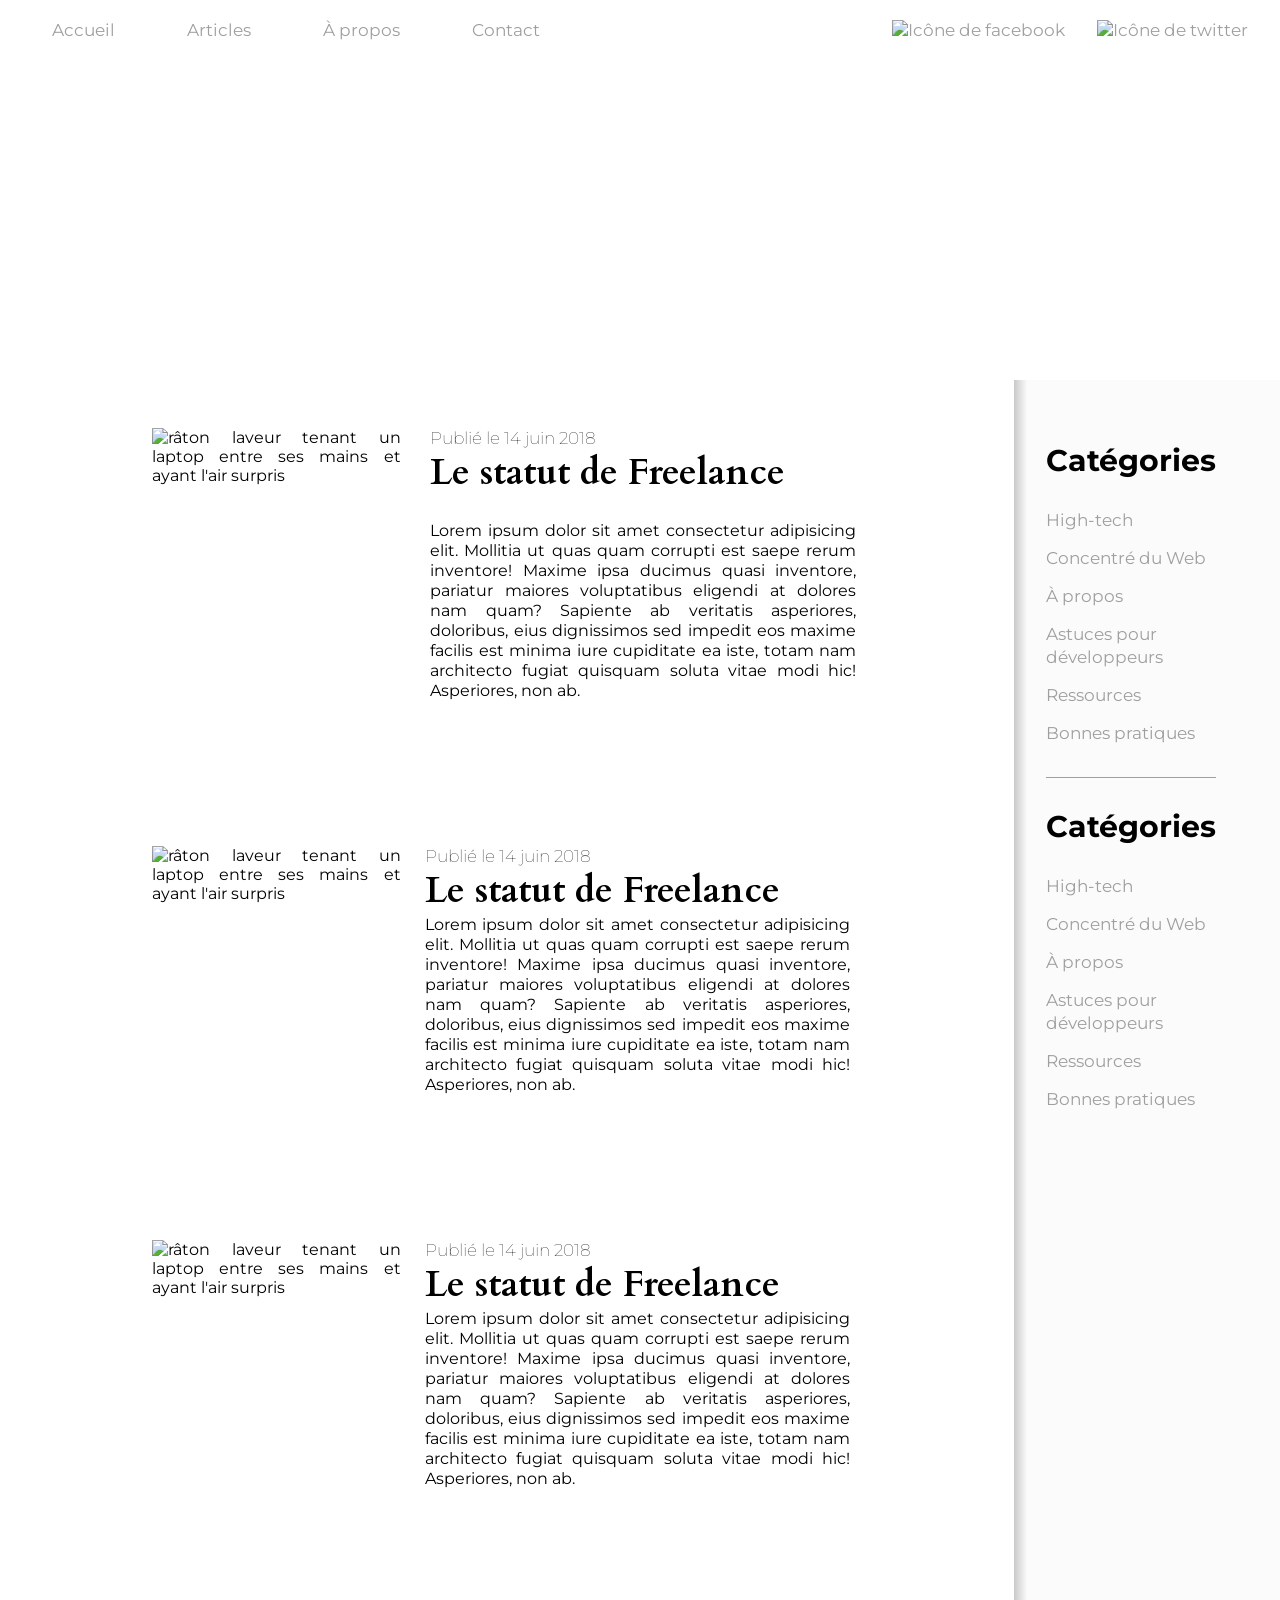
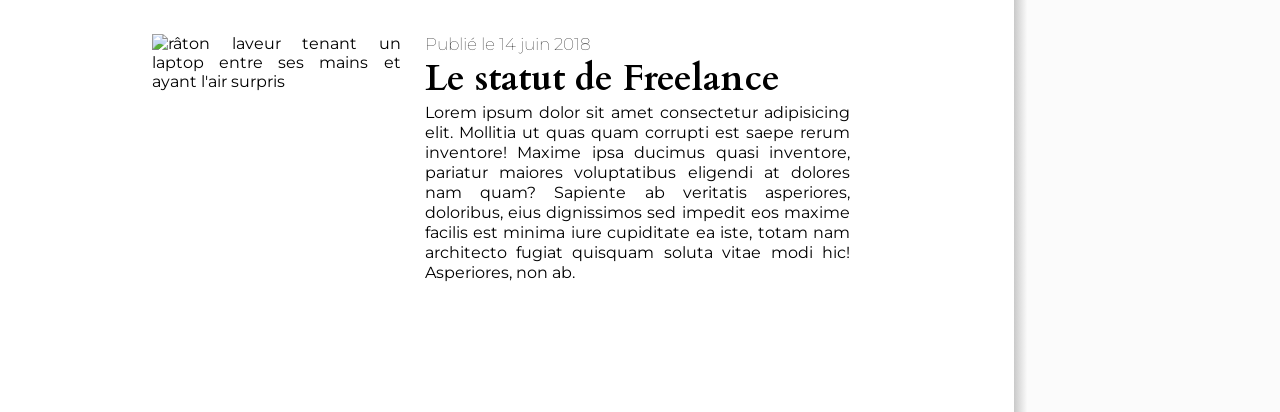
==== Racoon/index.html @ cf14d9fa "Adjust article elements order" ====
<!DOCTYPE html>
<html lang="fr">

<head>
    <meta charset="UTF-8">
    <meta name="viewport" content="width=device-width, initial-scale=1.0">
    <meta name="description" content="Squelette d'un site web">
    <link rel="stylesheet" href="./css/styles.css">
    <link rel="shortcut icon" href="./src/img/favicon.png" type="image/png">
    <title>Racoon</title>
</head>

<body>
    <header>
        <nav>
            <ul>
                <li><a href="#" aria-label="ne va nulle part">Accueil</a></li>
                <li><a href="#" aria-label="ne va nulle part">Articles</a></li>
                <li><a href="#" aria-label="ne va nulle part">À propos</a></li>
                <li><a href="#" aria-label="ne va nulle part">Contact</a></li>
            </ul>
            <div class="logo"><a href="http://www.facebook.com" target="_blank" rel="noreferrer"
                    aria-label="lien externe vers la page d'accueil de facebook" title="Facebook"><img
                        src="./src/img/facebook_icon.svg" alt="Icône de facebook"></a><a href="https://twitter.com"
                    target="_blank" rel="noreferrer" aria-label="lien externe vers la page d'accueil de twitter"
                    title="Twitter"><img src="./src/img/twitter_icon.svg" alt="Icône de twitter"></a>
            </div>
        </nav>
        <h1>Mon site générique</h1>
    </header>
    <div class="container">
        <main>
            <article>
                <img src="./src/img/placeholder_content.png"
                    alt="râton laveur tenant un laptop entre ses mains et ayant l'air surpris">
                <div class="article_h2">
                    <p>Publié le 14 juin 2018</p>
                    <h2>Le statut de Freelance</h2>
                </div>
                <p class="article_text">Lorem ipsum dolor sit amet consectetur adipisicing elit. Mollitia ut quas
                    quam corrupti est saepe
                    rerum
                    inventore! Maxime ipsa ducimus quasi inventore, pariatur maiores voluptatibus eligendi at
                    dolores
                    nam
                    quam?
                    Sapiente ab veritatis asperiores, doloribus, eius dignissimos sed impedit eos maxime facilis est
                    minima
                    iure cupiditate ea iste, totam nam architecto fugiat quisquam soluta vitae modi hic! Asperiores,
                    non
                    ab.</p>
            </article>
            <article><img src="./src/img/placeholder_content.png"
                    alt="râton laveur tenant un laptop entre ses mains et ayant l'air surpris">
                <div>
                    <div class="article_h2">
                        <p>Publié le 14 juin 2018</p>
                        <h2>Le statut de Freelance</h2>
                    </div>
                    <p class="article_text">Lorem ipsum dolor sit amet consectetur adipisicing elit. Mollitia ut quas
                        quam corrupti est saepe
                        rerum
                        inventore! Maxime ipsa ducimus quasi inventore, pariatur maiores voluptatibus eligendi at
                        dolores
                        nam
                        quam?
                        Sapiente ab veritatis asperiores, doloribus, eius dignissimos sed impedit eos maxime facilis est
                        minima
                        iure cupiditate ea iste, totam nam architecto fugiat quisquam soluta vitae modi hic! Asperiores,
                        non
                        ab.</p>
                </div>
            </article>
            <article><img src="./src/img/placeholder_content.png"
                    alt="râton laveur tenant un laptop entre ses mains et ayant l'air surpris">
                <div>
                    <div class="article_h2">
                        <p>Publié le 14 juin 2018</p>
                        <h2>Le statut de Freelance</h2>
                    </div>
                    <p class="article_text">Lorem ipsum dolor sit amet consectetur adipisicing elit. Mollitia ut quas
                        quam corrupti est saepe
                        rerum
                        inventore! Maxime ipsa ducimus quasi inventore, pariatur maiores voluptatibus eligendi at
                        dolores
                        nam
                        quam?
                        Sapiente ab veritatis asperiores, doloribus, eius dignissimos sed impedit eos maxime facilis est
                        minima
                        iure cupiditate ea iste, totam nam architecto fugiat quisquam soluta vitae modi hic! Asperiores,
                        non
                        ab.</p>
                </div>
            </article>
            <article><img src="./src/img/placeholder_content.png"
                    alt="râton laveur tenant un laptop entre ses mains et ayant l'air surpris">
                <div>
                    <div class="article_h2">
                        <p>Publié le 14 juin 2018</p>
                        <h2>Le statut de Freelance</h2>
                    </div>
                    <p class="article_text">Lorem ipsum dolor sit amet consectetur adipisicing elit. Mollitia ut quas
                        quam corrupti est saepe
                        rerum
                        inventore! Maxime ipsa ducimus quasi inventore, pariatur maiores voluptatibus eligendi at
                        dolores
                        nam
                        quam?
                        Sapiente ab veritatis asperiores, doloribus, eius dignissimos sed impedit eos maxime facilis est
                        minima
                        iure cupiditate ea iste, totam nam architecto fugiat quisquam soluta vitae modi hic! Asperiores,
                        non
                        ab.</p>
                </div>
            </article>
        </main>
        <footer>
            <div>
                <h2>Catégories</h2>
                <ul>
                    <li><a href="#" aria-label="ne mêne à rien">High-tech</a></li>
                    <li><a href="#" aria-label="ne mêne à rien">Concentré du Web</a></li>
                    <li><a href="#" aria-label="ne mêne à rien">À propos</a></li>
                    <li><a href="#" aria-label="ne mêne à rien">Astuces pour développeurs</a></li>
                    <li><a href="#" aria-label="ne mêne à rien">Ressources</a></li>
                    <li><a href="#" aria-label="ne mêne à rien">Bonnes pratiques</a></li>
                </ul>
            </div>
            <div>
                <h2>Catégories</h2>
                <ul>
                    <li><a href="#" aria-label="ne mêne à rien">High-tech</a></li>
                    <li><a href="#" aria-label="ne mêne à rien">Concentré du Web</a></li>
                    <li><a href="#" aria-label="ne mêne à rien">À propos</a></li>
                    <li><a href="#" aria-label="ne mêne à rien">Astuces pour développeurs</a></li>
                    <li><a href="#" aria-label="ne mêne à rien">Ressources</a></li>
                    <li><a href="#" aria-label="ne mêne à rien">Bonnes pratiques</a></li>
                </ul>
            </div>
        </footer>
    </div>
</body>

</html>
---- Racoon/css/styles.css ----
@import url('https://fonts.googleapis.com/css2?family=Cardo:wght@400;700&family=Montserrat:ital,wght@0,100..900;1,100..900&display=swap');

* {
    margin: 0;
    padding: 0;
    box-sizing: border-box;
}

/* --------------------------------------------------------------------------------------- */


html,
body {
    overflow-x: hidden;
}

body {
    font-family: Montserrat, sans-serif;
    max-width: 1650px;
    margin: auto;
}


/* --------------------------------------------------------------------------------------- */


nav,
nav ul,
.logo,
main,
footer {
    display: flex;
}

/* --------------nav-------------- */

nav {
    margin-left: 2em;
    margin-right: 2em;
    justify-content: space-between;
}

nav ul {
    gap: 2em;
}

nav li {
    padding: 20px 10px;
}

nav li a {
    color: #9F9F9F;
    padding: 20px 10px;
}

nav li a:nth-of-type(2) {
    color: #000;
}

nav .logo {
    align-items: center;
    gap: 2em;
}


/* ------------------main------------------------ */

main {
    flex-direction: column;
    gap: 4em;
    margin-top: 3em;
    margin-bottom: 3em;
}

main article {
    width: 70%;
    display: flex;
    flex-direction: column;
    flex-wrap: wrap;
    gap: 1.5em;
    margin: auto;
    text-align: justify;
    max-height: 450px;
}

main article p {
    font-size: 16px;
    line-height: 30px;
}

main article .article_h2 p {
    font-weight: 100;
    font-size: 17px;
}

main article img {
    max-width: 35%;
    height: 90%;
    flex-shrink: 0;
    object-fit: cover;
}

main article .article_text,
main article .article_h2 {
    max-width: 60%;
    max-height: 45%;
}

/* ------------------footer------------------------ */



footer {
    flex-direction: column;
    background-color: #FBFBFB;
    padding: 2em 4em 0 2em;
    background: linear-gradient(to right, #c9c9c9 0%, #FBFBFB 5%, #FBFBFB 100%);
}

footer h2 {
    margin-top: 1em;
    margin-bottom: 1em;
    font-size: 30px;
}

footer ul {
    display: flex;
    flex-direction: column;
    gap: 15px;
}

footer div:first-of-type {
    padding-bottom: 2em;
    border-bottom: 1px solid #9F9F9F;
}

footer li {
    line-height: 23px;
}

/* ------------------Generic elements--------------------------- */

h1 {
    color: white;
    text-align: center;
    background-image: url('../src/img/background.jpg');
    background-position: bottom;
    background-repeat: no-repeat;
    height: 10em;
    display: flex;
    font-weight: 900;
    padding-left: 1em;
}

h1,
article h2 {
    font-family: Cardo, sans-serif;
}

article h2 {
    font-size: 36px;
}

ul {
    list-style-type: none;
}

a {
    text-decoration: none;
    font-size: 17px;
    color: #9F9F9F;
}

a:hover {
    text-decoration: underline;
    text-underline-offset: 0.2em;
}


/* --------------------------------------------------------------------------------------- */


.logo img {
    width: 25px;
}


.container {
    display: flex;
}


/* --------------------------------------------------------------------------------------- */
@media (max-width: 1650px) {
    main article p {
        line-height: 20px;
    }
}


@media (max-width: 1250px) {
    .container {
        flex-direction: column;
    }

    main article {
        gap: 1em;
        flex-wrap: nowrap;
    }

    main article h2 {
        font-size: 26px;
        order: 1;
    }

    main article img {
        order: 2;
    }

    main article .article_text {
        order: 3;
    }

    main article p,
    main article p:first-of-type {
        font-size: 14px;
        line-height: normal;
    }

    footer {
        flex-direction: row;
        justify-content: space-around;
        padding: 4em 2em 1em;
        background: linear-gradient(0deg, #FBFBFB 90%, #9F9F9F 98%);
        gap: 1em;
    }

    footer div:first-of-type {
        border-bottom: none;
    }

    footer div {
        flex: 1;
    }

    footer div:last-of-type {
        border-left: 1px solid #9F9F9F;
        padding-left: 1em;
        text-align: end;
    }

    footer h2 {
        margin-top: 0;
    }
}


@media (max-width: 850px) {
    main article {
        flex-direction: column;
        align-items: center;
    }

    main .article_h2 {
        display: flex;
        flex-direction: row-reverse;
        justify-content: space-between;
        align-items: center;
    }

    nav {
        margin: 0;
        flex-direction: column;
    }

    nav ul {
        gap: 5px;
        justify-content: center;
    }

    nav .logo {
        justify-content: center;
        margin-bottom: 1em;
    }
}



@media (max-width: 650px) {


    main article h2 {
        font-size: 1.5em;
    }

    main article p:first-of-type {
        font-size: 12px;
    }

    main article img {
        max-width: 90%;
        max-height: 20%;
    }

    footer {
        flex-direction: column;
        align-items: center;
        text-align: center;
    }

    footer div:last-of-type {
        border-left: none;
        padding-left: 0;
        text-align: inherit;
    }

    footer div:first-of-type {
        border-bottom: 1px solid #9F9F9F;
        margin-bottom: 2em;
    }
}

@media (max-width: 550px) {
    main .article_h2 {
        display: inherit;
        text-align: center;
    }
}

@media (max-width: 450px) {
    h1 {
        height: 5em;
        background-size: cover;
        font-size: 32px;
    }

    main article h2 {
        font-size: 22px;
    }

    a {
        font-size: 14px;
    }

    main {
        gap: 45px;
    }

    main article {
        flex-direction: column;
    }

    nav ul {
        font-size: 0.8em;
        gap: 0;
        justify-content: space-evenly;
        white-space: nowrap;
    }

    nav li {
        padding: 10px 6px;
    }

    nav .logo img {
        width: 15px;
    }

    footer {
        flex-direction: column;
        padding: 3em 2em 0 2em;
        justify-content: baseline;
        margin-top: 2em;
    }

    footer h2 {
        text-align: center;
    }

    footer ul {
        align-items: center;
    }
}
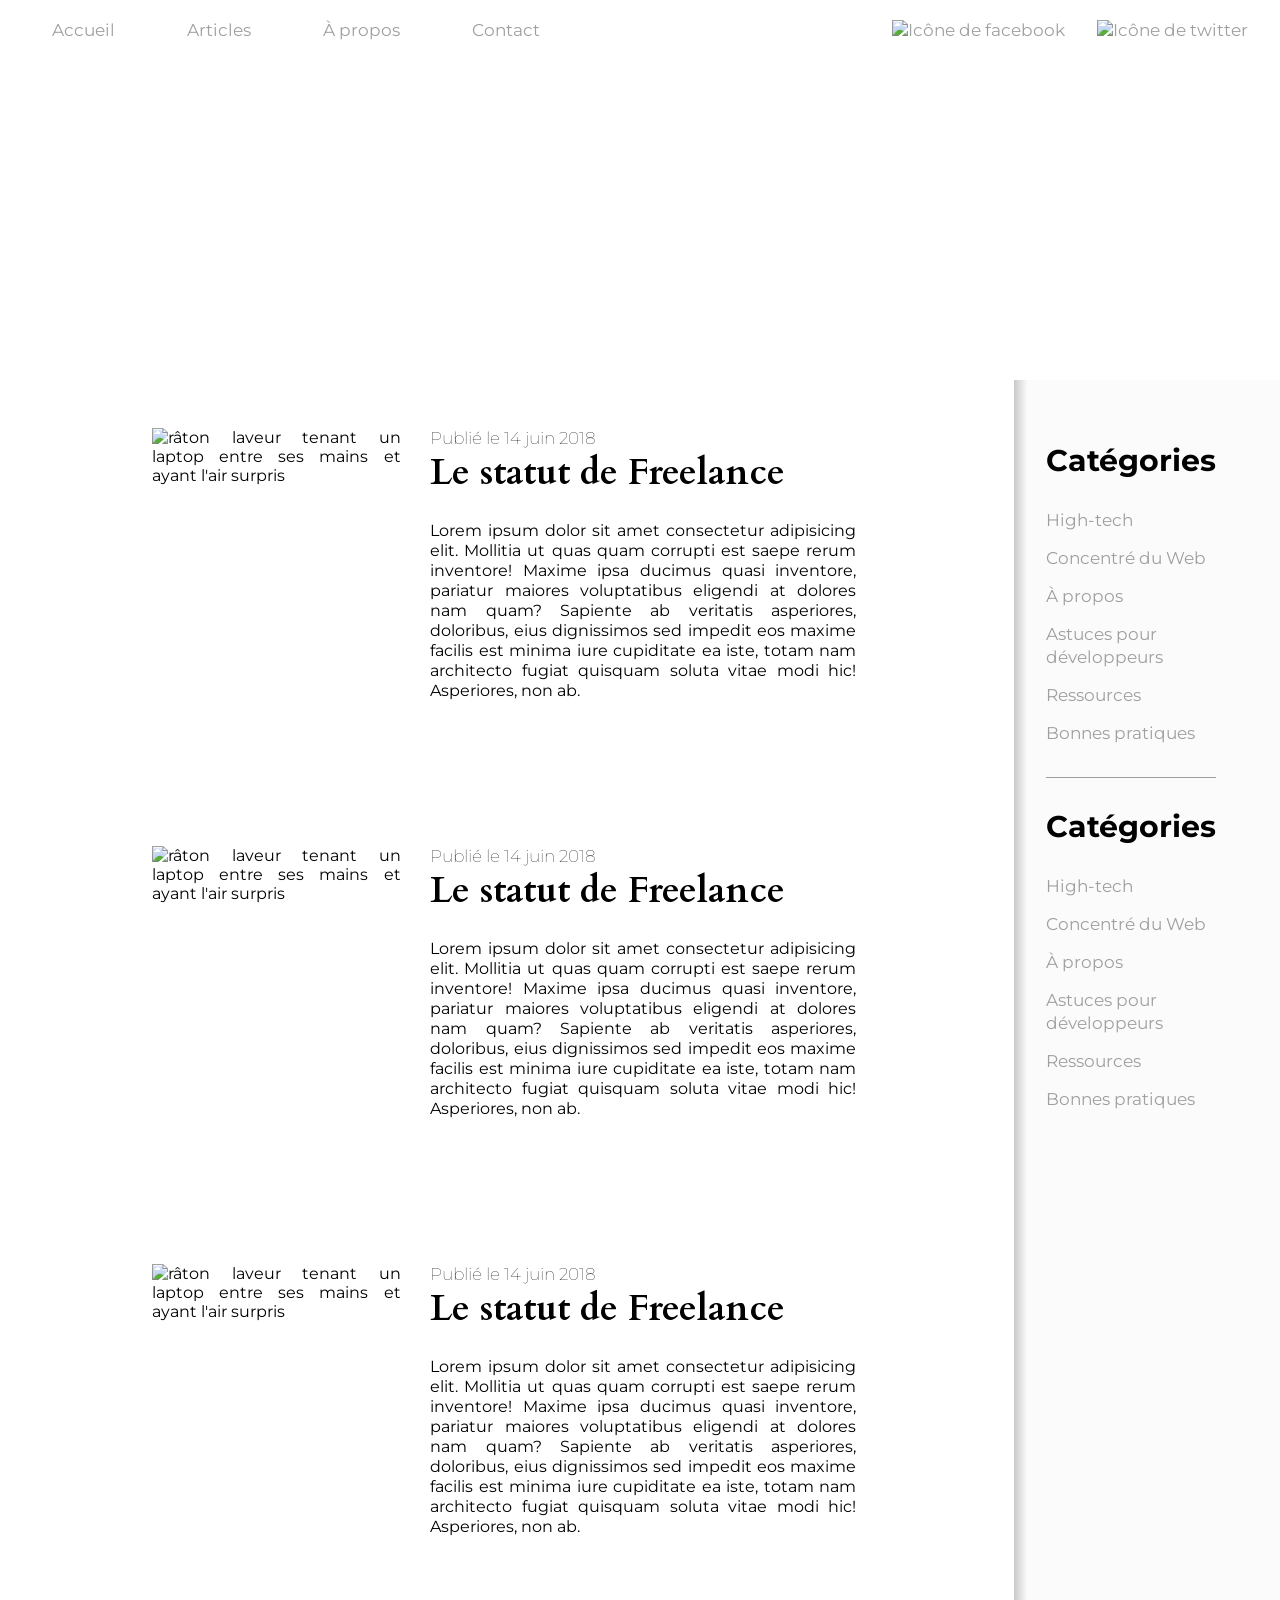
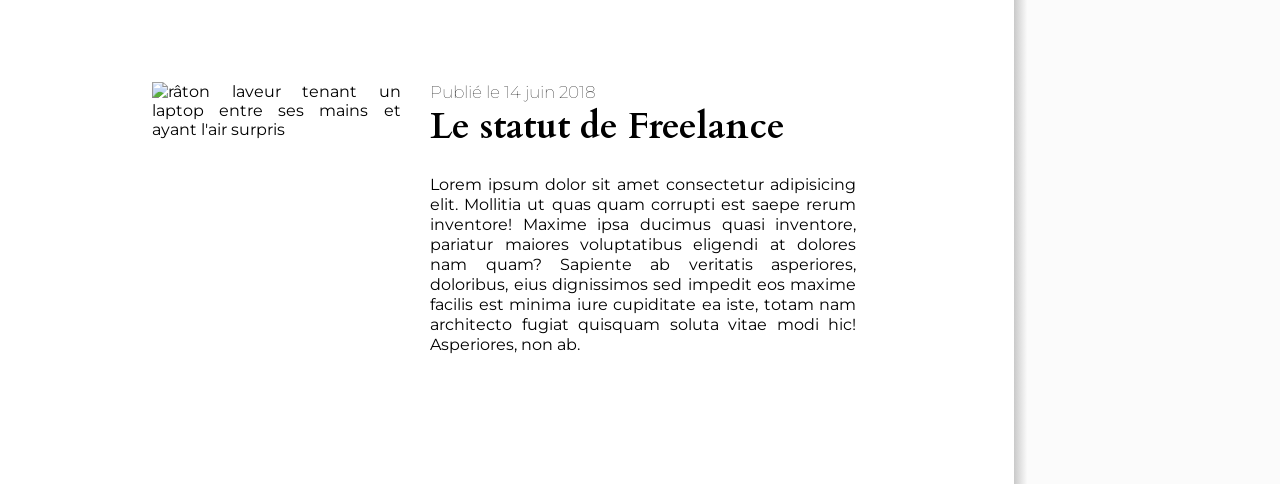
==== commit 6460e18e: "Adjust media queries" ====
--- a/Racoon/index.html
+++ b/Racoon/index.html
@@ -50,68 +50,65 @@
                     non
                     ab.</p>
             </article>
-            <article><img src="./src/img/placeholder_content.png"
+            <article>
+                <img src="./src/img/placeholder_content.png"
                     alt="râton laveur tenant un laptop entre ses mains et ayant l'air surpris">
-                <div>
-                    <div class="article_h2">
-                        <p>Publié le 14 juin 2018</p>
-                        <h2>Le statut de Freelance</h2>
-                    </div>
-                    <p class="article_text">Lorem ipsum dolor sit amet consectetur adipisicing elit. Mollitia ut quas
-                        quam corrupti est saepe
-                        rerum
-                        inventore! Maxime ipsa ducimus quasi inventore, pariatur maiores voluptatibus eligendi at
-                        dolores
-                        nam
-                        quam?
-                        Sapiente ab veritatis asperiores, doloribus, eius dignissimos sed impedit eos maxime facilis est
-                        minima
-                        iure cupiditate ea iste, totam nam architecto fugiat quisquam soluta vitae modi hic! Asperiores,
-                        non
-                        ab.</p>
+                <div class="article_h2">
+                    <p>Publié le 14 juin 2018</p>
+                    <h2>Le statut de Freelance</h2>
                 </div>
+                <p class="article_text">Lorem ipsum dolor sit amet consectetur adipisicing elit. Mollitia ut quas
+                    quam corrupti est saepe
+                    rerum
+                    inventore! Maxime ipsa ducimus quasi inventore, pariatur maiores voluptatibus eligendi at
+                    dolores
+                    nam
+                    quam?
+                    Sapiente ab veritatis asperiores, doloribus, eius dignissimos sed impedit eos maxime facilis est
+                    minima
+                    iure cupiditate ea iste, totam nam architecto fugiat quisquam soluta vitae modi hic! Asperiores,
+                    non
+                    ab.</p>
             </article>
-            <article><img src="./src/img/placeholder_content.png"
+            <article>
+                <img src="./src/img/placeholder_content.png"
                     alt="râton laveur tenant un laptop entre ses mains et ayant l'air surpris">
-                <div>
-                    <div class="article_h2">
-                        <p>Publié le 14 juin 2018</p>
-                        <h2>Le statut de Freelance</h2>
-                    </div>
-                    <p class="article_text">Lorem ipsum dolor sit amet consectetur adipisicing elit. Mollitia ut quas
-                        quam corrupti est saepe
-                        rerum
-                        inventore! Maxime ipsa ducimus quasi inventore, pariatur maiores voluptatibus eligendi at
-                        dolores
-                        nam
-                        quam?
-                        Sapiente ab veritatis asperiores, doloribus, eius dignissimos sed impedit eos maxime facilis est
-                        minima
-                        iure cupiditate ea iste, totam nam architecto fugiat quisquam soluta vitae modi hic! Asperiores,
-                        non
-                        ab.</p>
+                <div class="article_h2">
+                    <p>Publié le 14 juin 2018</p>
+                    <h2>Le statut de Freelance</h2>
                 </div>
+                <p class="article_text">Lorem ipsum dolor sit amet consectetur adipisicing elit. Mollitia ut quas
+                    quam corrupti est saepe
+                    rerum
+                    inventore! Maxime ipsa ducimus quasi inventore, pariatur maiores voluptatibus eligendi at
+                    dolores
+                    nam
+                    quam?
+                    Sapiente ab veritatis asperiores, doloribus, eius dignissimos sed impedit eos maxime facilis est
+                    minima
+                    iure cupiditate ea iste, totam nam architecto fugiat quisquam soluta vitae modi hic! Asperiores,
+                    non
+                    ab.</p>
             </article>
-            <article><img src="./src/img/placeholder_content.png"
+            <article>
+                <img src="./src/img/placeholder_content.png"
                     alt="râton laveur tenant un laptop entre ses mains et ayant l'air surpris">
-                <div>
-                    <div class="article_h2">
-                        <p>Publié le 14 juin 2018</p>
-                        <h2>Le statut de Freelance</h2>
-                    </div>
-                    <p class="article_text">Lorem ipsum dolor sit amet consectetur adipisicing elit. Mollitia ut quas
-                        quam corrupti est saepe
-                        rerum
-                        inventore! Maxime ipsa ducimus quasi inventore, pariatur maiores voluptatibus eligendi at
-                        dolores
-                        nam
-                        quam?
-                        Sapiente ab veritatis asperiores, doloribus, eius dignissimos sed impedit eos maxime facilis est
-                        minima
-                        iure cupiditate ea iste, totam nam architecto fugiat quisquam soluta vitae modi hic! Asperiores,
-                        non
-                        ab.</p>
+                <div class="article_h2">
+                    <p>Publié le 14 juin 2018</p>
+                    <h2>Le statut de Freelance</h2>
                 </div>
+                <p class="article_text">Lorem ipsum dolor sit amet consectetur adipisicing elit. Mollitia ut quas
+                    quam corrupti est saepe
+                    rerum
+                    inventore! Maxime ipsa ducimus quasi inventore, pariatur maiores voluptatibus eligendi at
+                    dolores
+                    nam
+                    quam?
+                    Sapiente ab veritatis asperiores, doloribus, eius dignissimos sed impedit eos maxime facilis est
+                    minima
+                    iure cupiditate ea iste, totam nam architecto fugiat quisquam soluta vitae modi hic! Asperiores,
+                    non
+                    ab.</p>
             </article>
         </main>
         <footer>
--- a/Racoon/css/styles.css
+++ b/Racoon/css/styles.css
@@ -16,8 +16,8 @@
 
 body {
     font-family: Montserrat, sans-serif;
-    max-width: 1650px;
-    margin: auto;
+    /* max-width: 1650px; */
+    /* margin: auto; */
 }
 
 
@@ -144,8 +144,9 @@
     color: white;
     text-align: center;
     background-image: url('../src/img/background.jpg');
-    background-position: bottom;
+    background-position: center;
     background-repeat: no-repeat;
+    background-size: cover;
     height: 10em;
     display: flex;
     font-weight: 900;
@@ -201,24 +202,6 @@
 @media (max-width: 1250px) {
     .container {
         flex-direction: column;
-    }
-
-    main article {
-        gap: 1em;
-        flex-wrap: nowrap;
-    }
-
-    main article h2 {
-        font-size: 26px;
-        order: 1;
-    }
-
-    main article img {
-        order: 2;
-    }
-
-    main article .article_text {
-        order: 3;
     }
 
     main article p,
@@ -259,13 +242,31 @@
     main article {
         flex-direction: column;
         align-items: center;
-    }
-
-    main .article_h2 {
+        gap: 1em;
+        flex-wrap: nowrap;
+        width: auto;
+        max-height: inherit;
+    }
+
+    main article h2 {
+        font-size: 26px;
+        order: 1;
+    }
+
+    main article img {
+        order: 2;
+    }
+
+    main article .article_text {
+        order: 3;
+    }
+
+    main article .article_h2 {
         display: flex;
         flex-direction: row-reverse;
         justify-content: space-between;
         align-items: center;
+        max-width: 100%;
     }
 
     nav {
@@ -298,7 +299,7 @@
     }
 
     main article img {
-        max-width: 90%;
+        max-width: 70%;
         max-height: 20%;
     }
 
